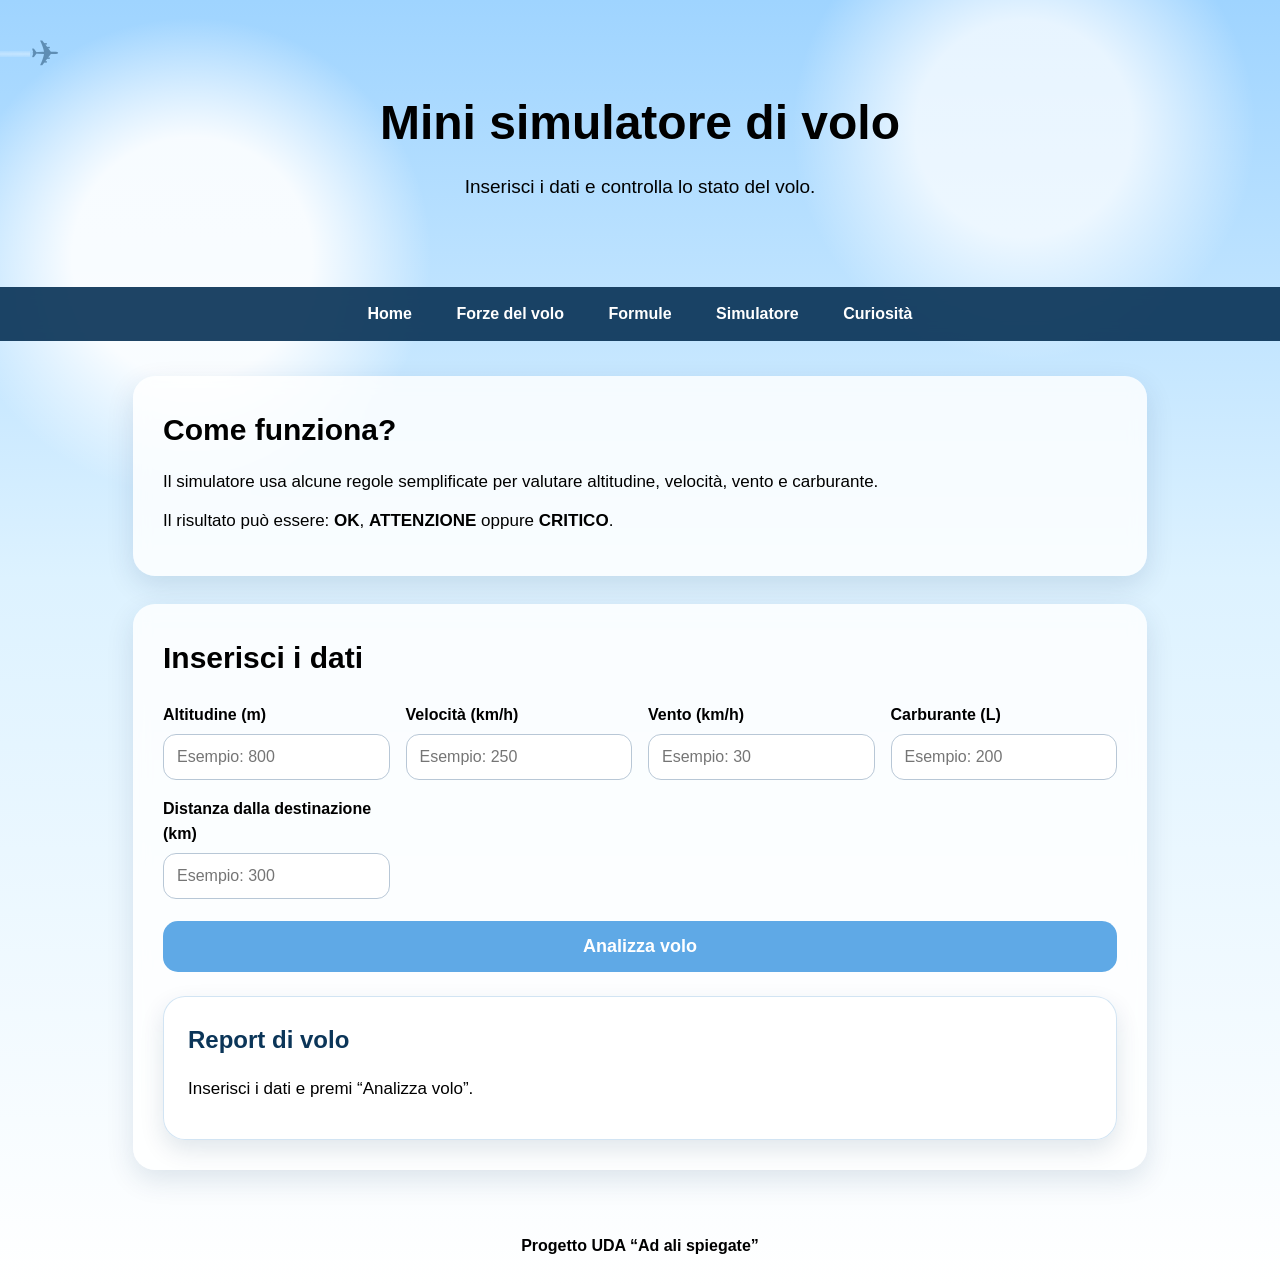
==== simulatore.html @ 694c97d4 "Add files via upload" ====
<!DOCTYPE html>
<html lang="it">
<head>
  <meta charset="UTF-8">
  <meta name="viewport" content="width=device-width, initial-scale=1.0">
  <title>Simulatore di volo</title>
  <link rel="stylesheet" href="style.css">
</head>

<body>

<header class="header">
  <div class="plane" id="plane">✈ <div class="trail"></div></div>
  <h1>Mini simulatore di volo</h1>
  <p>Inserisci i dati e controlla lo stato del volo.</p>
</header>

<nav class="nav">
  <a href="index.html">Home</a>
  <a href="forze.html">Forze del volo</a>
  <a href="formule.html">Formule</a>
  <a href="simulatore.html">Simulatore</a>
  <a href="curiosita.html">Curiosità</a>
</nav>

<main class="container">

  <section class="section">
    <h2>Come funziona?</h2>
    <p>
      Il simulatore usa alcune regole semplificate per valutare altitudine,
      velocità, vento e carburante.
    </p>

    <p>
      Il risultato può essere:
      <strong>OK</strong>, <strong>ATTENZIONE</strong> oppure <strong>CRITICO</strong>.
    </p>
  </section>

  <section class="section">
    <h2>Inserisci i dati</h2>

    <div class="form-grid">
      <label>
        Altitudine (m)
        <input type="number" id="altitudine" placeholder="Esempio: 800">
      </label>

      <label>
        Velocità (km/h)
        <input type="number" id="velocita" placeholder="Esempio: 250">
      </label>

      <label>
        Vento (km/h)
        <input type="number" id="vento" placeholder="Esempio: 30">
      </label>

      <label>
        Carburante (L)
        <input type="number" id="carburante" placeholder="Esempio: 200">
      </label>

      <label>
        Distanza dalla destinazione (km)
        <input type="number" id="distanza" placeholder="Esempio: 300">
      </label>
    </div>

 <button class="button" onclick="analizzaVolo()">Analizza volo</button>

    <div id="risultato" class="dashboard">
      <div class="dashboard-title">Report di volo</div>
      <p>Inserisci i dati e premi “Analizza volo”.</p>
    </div>
  </section>

</main>

<footer class="footer">
  <p>Progetto UDA “Ad ali spiegate”</p>
</footer>

<script src="aereo.js"></script>
<script src="script.js"></script>
</body>
</html>
---- style.css ----
* {
  box-sizing: border-box;
  margin: 0;
  padding: 0;
}

:root {
* {
  box-sizing: border-box;
  margin: 0;
  padding: 0;
}

:root {
  --blu-scuro: #0B3558;
  --blu: #1F7AC0;
  --azzurro: #DDF2FF;
  --bianco: #FFFFFF;
  --testo: #102033;
  --giallo: #FFC857;
  --verde: #087A3F;
  --rosso: #B00020;
}

body {
  font-family: Arial, sans-serif;
  color: var(--testo);
  line-height: 1.6;
  background:
    radial-gradient(circle at 15% 20%, rgba(255,255,255,0.9) 0 8%, transparent 16%),
    radial-gradient(circle at 80% 10%, rgba(255,255,255,0.75) 0 7%, transparent 15%),
    linear-gradient(180deg, #9FD4FF 0%, #DDF2FF 45%, #FFFFFF 100%);
  min-height: 100vh;
}

/* HEADER */
.header {
  position: relative;
  text-align: center;
  padding: 85px 20px;
  color: var(--blu-scuro);
  overflow: hidden;
}

.header h1 {
  position: relative;
  z-index: 2;
  font-size: 48px;
  margin-bottom: 10px;
}

.header p {
  position: relative;
  z-index: 2;
  font-size: 19px;
}

/* AEREO ANIMATO */
.plane {
  position: absolute;
  top: 25px;
  left: -80px;
  font-size: 36px;
  color: #0B3558;
  opacity: 0.45;
  z-index: 5;
}

.trail {
  position: absolute;
  top: 50%;
  left: -140px;
  width: 140px;
  height: 6px;

  background: radial-gradient(
    ellipse at right,
    rgba(255,255,255,0.8),
    rgba(255,255,255,0)
  );

  transform: translateY(-50%);
}

/* NAV */
.nav {
  background: rgba(11, 53, 88, 0.92);
  text-align: center;
  padding: 14px;
  position: sticky;
  top: 0;
  z-index: 10;
  backdrop-filter: blur(8px);
}

.nav a {
  color: white;
  text-decoration: none;
  font-weight: bold;
  margin: 0 10px;
  padding: 7px 10px;
  border-radius: 10px;
}

.nav a:hover {
  background-color: var(--giallo);
  color: var(--blu-scuro);
}

/* LAYOUT */
.container {
  max-width: 1050px;
  margin: 35px auto;
  padding: 0 18px;
}

.section {
  background: rgba(255, 255, 255, 0.82);
  margin-bottom: 28px;
  padding: 30px;
  border-radius: 22px;
  backdrop-filter: blur(8px);
  box-shadow: 0 10px 28px rgba(11, 53, 88, 0.12);
}

.section h2 {
  color: var(--blu-scuro);
  font-size: 30px;
  margin-bottom: 14px;
}

.section p {
  font-size: 17px;
  margin-bottom: 12px;
}

/* CARD */
.card-list {
  display: grid;
  grid-template-columns: repeat(auto-fit, minmax(230px, 1fr));
  gap: 20px;
  margin-top: 20px;
}

.card,
.card-link {
  background: rgba(255, 255, 255, 0.78);
  border-radius: 18px;
  padding: 22px;
  border-top: 4px solid var(--blu);
  box-shadow: 0 6px 18px rgba(11, 53, 88, 0.08);
}

.card-link {
  display: block;
  text-decoration: none;
  color: var(--testo);
  transition: 0.2s;
}

.card-link:hover {
  transform: translateY(-5px);
  border-top-color: var(--giallo);
}

.card h3,
.card-link h3 {
  color: var(--blu-scuro);
  margin-bottom: 8px;
}

/* FORMULE */
.formula-box {
  background: rgba(255, 248, 220, 0.95);
  border-left: 6px solid var(--giallo);
  color: var(--blu-scuro);
  font-weight: bold;
  font-size: 22px;
  padding: 18px;
  border-radius: 16px;
  text-align: center;
  margin: 16px 0;
}

/* SIMULATORE */
.form-grid {
  display: grid;
  grid-template-columns: repeat(auto-fit, minmax(210px, 1fr));
  gap: 16px;
  margin-top: 20px;
}

label {
  font-weight: bold;
  color: var(--blu-scuro);
}

input {
  width: 100%;
  margin-top: 6px;
  padding: 13px;
  border-radius: 13px;
  border: 1px solid #B8C7D6;
  font-size: 16px;
  background: rgba(255,255,255,0.9);
}

input:focus {
  outline: 2px solid var(--blu);
  border-color: var(--blu);
}

.button {
  display: block;
  width: 100%;
  margin-top: 22px;
  padding: 15px;

  background-color: #5FA9E6; /* blu più soft */

  color: #FFFFFF;
  border: none;
  border-radius: 15px;
  font-size: 18px;
  font-weight: bold;
  text-align: center;
  cursor: pointer;
}

.button:hover {
  transform: translateY(-2px);
  transition: 0.2s;
}

.result-box {
  margin-top: 24px;
  padding: 22px;
  background: rgba(255,255,255,0.85);
  border-radius: 18px;
  border: 1px solid rgba(31,122,192,0.25);
}

/* STATI */
.ok {
  color: var(--verde);
  font-weight: bold;
}

.attenzione {
  color: #B57600;
  font-weight: bold;
}

.critico {
  color: var(--rosso);
  font-weight: bold;
}

/* FOOTER */
.footer {
  text-align: center;
  padding: 28px;
  color: var(--blu-scuro);
  font-weight: bold;
}

/* MOBILE */
@media (max-width: 650px) {
  .header {
    padding: 65px 18px;
  }

  .header h1 {
    font-size: 34px;
  }

  .header p {
    font-size: 16px;
  }

  .nav a {
    display: inline-block;
    margin: 5px;
    font-size: 14px;
  }

  .section {
    padding: 22px;
  }

  .section h2 {
    font-size: 25px;
  }
}
  
.dashboard {
  margin-top: 24px;
  padding: 24px;
  background: rgba(255, 255, 255, 0.88);
  border-radius: 22px;
  box-shadow: 0 10px 25px rgba(11, 53, 88, 0.12);
  border: 1px solid rgba(31, 122, 192, 0.2);
}

.dashboard-title {
  font-size: 24px;
  font-weight: bold;
  color: #0B3558;
  margin-bottom: 16px;
}

.dashboard-grid {
  display: grid;
  grid-template-columns: repeat(auto-fit, minmax(160px, 1fr));
  gap: 14px;
}

.dashboard-card {
  background: #F6FBFF;
  padding: 16px;
  border-radius: 16px;
  border-left: 5px solid #1F7AC0;
}

.dashboard-card h3 {
  font-size: 16px;
  color: #0B3558;
  margin-bottom: 6px;
}

.dashboard-card p {
  font-size: 20px;
  font-weight: bold;
}

.dashboard-final {
  margin-top: 18px;
  padding: 18px;
  border-radius: 16px;
  background: #EAF4FF;
  text-align: center;
  font-size: 22px;
  font-weight: bold;
}
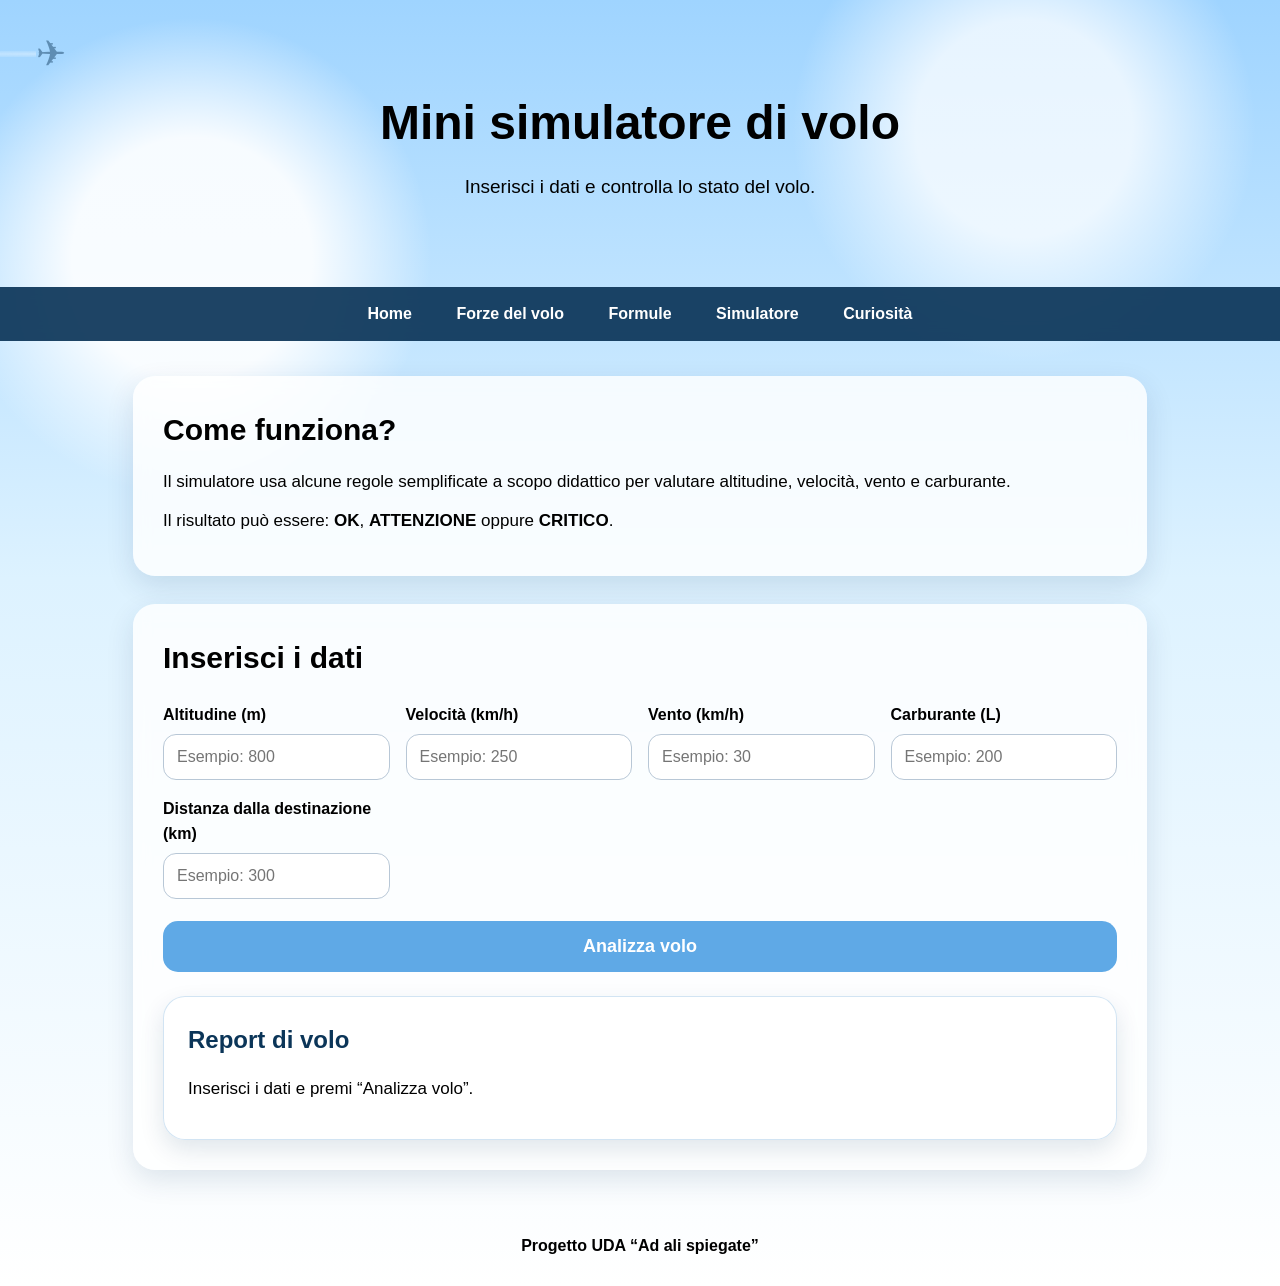
==== commit f5b2fdd0: "Update simulatore.html Just a sentence change" ====
--- a/simulatore.html
+++ b/simulatore.html
@@ -28,7 +28,7 @@
   <section class="section">
     <h2>Come funziona?</h2>
     <p>
-      Il simulatore usa alcune regole semplificate per valutare altitudine,
+      Il simulatore usa alcune regole semplificate a scopo didattico per valutare altitudine,
       velocità, vento e carburante.
     </p>
 
